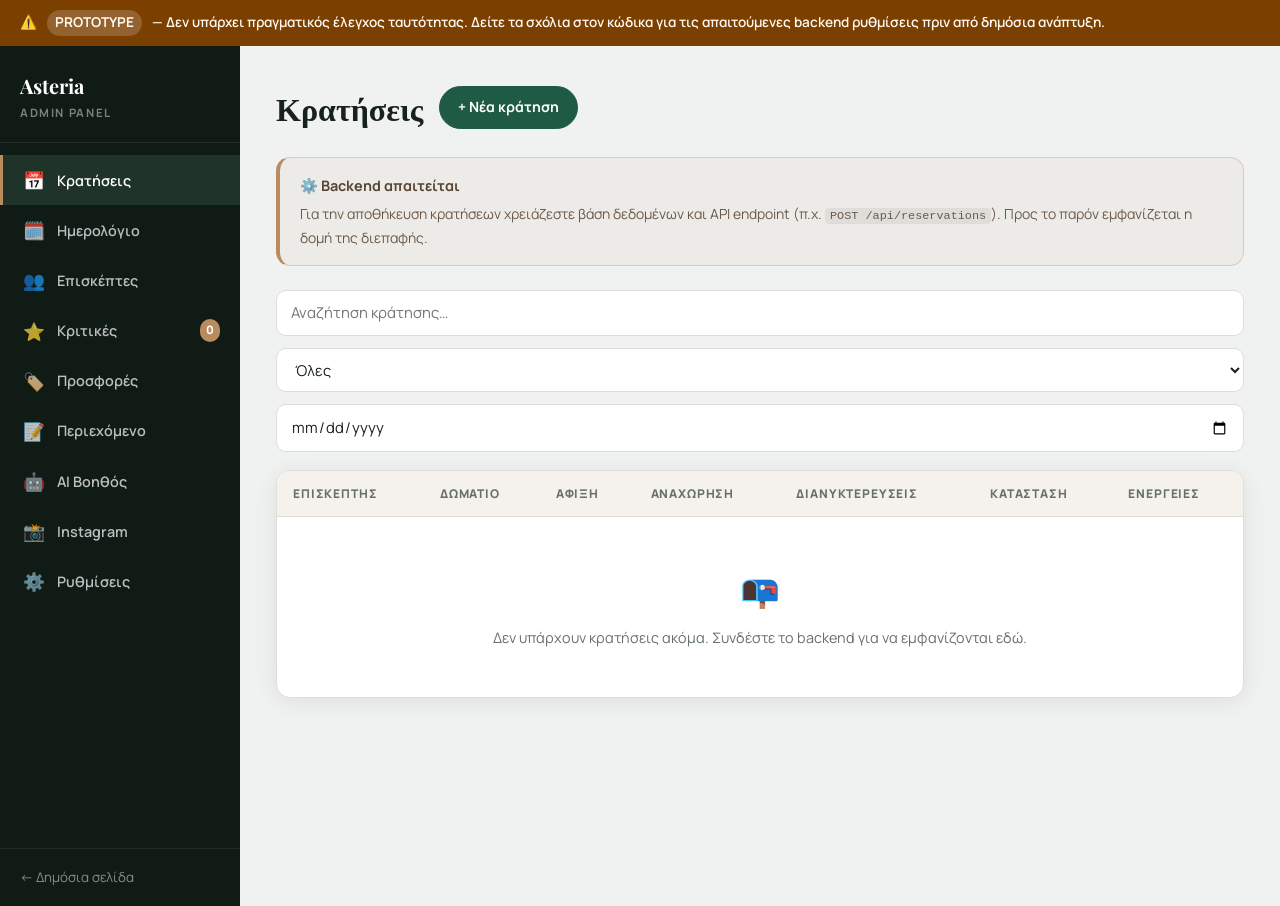
==== admin/index.html @ 16d8bed8 "feat: fix about layout, add review form, booking links, admin dashboard, AI + Instagram sections" ====
<!DOCTYPE html>
<html lang="el">
<head>
  <meta charset="UTF-8">
  <meta name="viewport" content="width=device-width, initial-scale=1.0">

  <!--
    IMPORTANT: Prevent search engines from indexing the admin dashboard.
    This page must NOT appear in public search results.
  -->
  <meta name="robots" content="noindex, nofollow, noarchive, nosnippet">

  <title>Admin Dashboard — Asteria Apartments</title>

  <link
    rel="preconnect"
    href="https://fonts.googleapis.com"
  >
  <link
    rel="preconnect"
    href="https://fonts.gstatic.com"
    crossorigin
  >
  <link
    href="https://fonts.googleapis.com/css2?family=Manrope:wght@400;500;600;700;800&family=Playfair+Display:wght@600;700&display=swap"
    rel="stylesheet"
  >

  <link rel="stylesheet" href="admin.css">
</head>
<body>

  <!--
    ╔══════════════════════════════════════════════════════════════╗
    ║  PROTOTYPE NOTICE                                           ║
    ║                                                             ║
    ║  This admin dashboard is a UI PROTOTYPE ONLY.              ║
    ║  It does NOT provide real authentication or data storage.   ║
    ║                                                             ║
    ║  REQUIRED BACKEND WORK BEFORE PRODUCTION USE:               ║
    ║  • Secure server-side authentication (e.g. JWT / OAuth)     ║
    ║  • Session management with HTTPS-only cookies               ║
    ║  • Database integration (reservations, guests, reviews)     ║
    ║  • Server-rendered or API-protected admin routes            ║
    ║  • Role-based access control                                ║
    ║                                                             ║
    ║  Do NOT deploy this page publicly without backend auth.     ║
    ╚══════════════════════════════════════════════════════════════╝
  -->

  <div class="prototype-banner" role="alert">
    <span aria-hidden="true">⚠️</span>
    <strong>PROTOTYPE</strong> — Δεν υπάρχει πραγματικός έλεγχος ταυτότητας.
    Δείτε τα σχόλια στον κώδικα για τις απαιτούμενες backend ρυθμίσεις
    πριν από δημόσια ανάπτυξη.
  </div>

  <div class="admin-layout">

    <!-- ── Sidebar ─────────────────────────────────────────────── -->
    <aside class="admin-sidebar" id="adminSidebar">

      <div class="admin-sidebar-header">
        <div class="admin-logo">
          <span class="admin-logo-main">Asteria</span>
          <span class="admin-logo-sub">Admin Panel</span>
        </div>
        <button
          class="admin-sidebar-toggle"
          id="sidebarToggle"
          type="button"
          aria-label="Εναλλαγή πλευρικής γραμμής"
        >
          ☰
        </button>
      </div>

      <nav class="admin-nav" aria-label="Admin navigation">
        <a href="#" class="admin-nav-link active" data-tab="reservations">
          <span class="nav-icon" aria-hidden="true">📅</span>
          <span class="nav-label">Κρατήσεις</span>
        </a>
        <a href="#" class="admin-nav-link" data-tab="calendar">
          <span class="nav-icon" aria-hidden="true">🗓️</span>
          <span class="nav-label">Ημερολόγιο</span>
        </a>
        <a href="#" class="admin-nav-link" data-tab="guests">
          <span class="nav-icon" aria-hidden="true">👥</span>
          <span class="nav-label">Επισκέπτες</span>
        </a>
        <a href="#" class="admin-nav-link" data-tab="reviews">
          <span class="nav-icon" aria-hidden="true">⭐</span>
          <span class="nav-label">Κριτικές</span>
          <span class="nav-badge" id="reviewsBadge" aria-label="κριτικές σε αναμονή">0</span>
        </a>
        <a href="#" class="admin-nav-link" data-tab="offers">
          <span class="nav-icon" aria-hidden="true">🏷️</span>
          <span class="nav-label">Προσφορές</span>
        </a>
        <a href="#" class="admin-nav-link" data-tab="content">
          <span class="nav-icon" aria-hidden="true">📝</span>
          <span class="nav-label">Περιεχόμενο</span>
        </a>
        <a href="#" class="admin-nav-link" data-tab="ai">
          <span class="nav-icon" aria-hidden="true">🤖</span>
          <span class="nav-label">AI Βοηθός</span>
        </a>
        <a href="#" class="admin-nav-link" data-tab="instagram">
          <span class="nav-icon" aria-hidden="true">📸</span>
          <span class="nav-label">Instagram</span>
        </a>
        <a href="#" class="admin-nav-link" data-tab="settings">
          <span class="nav-icon" aria-hidden="true">⚙️</span>
          <span class="nav-label">Ρυθμίσεις</span>
        </a>
      </nav>

      <div class="admin-sidebar-footer">
        <a href="../index.html" class="admin-back-link">
          <span aria-hidden="true">←</span> Δημόσια σελίδα
        </a>
      </div>

    </aside>

    <!-- ── Main content ───────────────────────────────────────── -->
    <main class="admin-main" id="adminMain">

      <!-- ── Reservations ──────────────────────────────────── -->
      <div class="admin-tab" id="tab-reservations">
        <div class="admin-page-header">
          <h1>Κρατήσεις</h1>
          <button class="admin-btn admin-btn-primary" type="button">
            + Νέα κράτηση
          </button>
        </div>

        <div class="admin-backend-notice">
          <strong>⚙️ Backend απαιτείται</strong>
          <p>
            Για την αποθήκευση κρατήσεων χρειάζεστε βάση δεδομένων και
            API endpoint (π.χ. <code>POST /api/reservations</code>).
            Προς το παρόν εμφανίζεται η δομή της διεπαφής.
          </p>
        </div>

        <div class="admin-filters">
          <input
            type="search"
            class="admin-input"
            placeholder="Αναζήτηση κράτησης…"
            aria-label="Αναζήτηση κράτησης"
          >
          <select class="admin-select" aria-label="Φίλτρο κατάστασης">
            <option>Όλες</option>
            <option>Επιβεβαιωμένες</option>
            <option>Σε αναμονή</option>
            <option>Ακυρωμένες</option>
          </select>
          <input type="date" class="admin-input" aria-label="Φίλτρο ημερομηνίας">
        </div>

        <div class="admin-table-wrapper">
          <table class="admin-table">
            <thead>
              <tr>
                <th>Επισκέπτης</th>
                <th>Δωμάτιο</th>
                <th>Άφιξη</th>
                <th>Αναχώρηση</th>
                <th>Διανυκτερεύσεις</th>
                <th>Κατάσταση</th>
                <th>Ενέργειες</th>
              </tr>
            </thead>
            <tbody id="reservationsBody">
              <tr class="admin-empty-row">
                <td colspan="7">
                  <span aria-hidden="true">📭</span>
                  Δεν υπάρχουν κρατήσεις ακόμα.
                  Συνδέστε το backend για να εμφανίζονται εδώ.
                </td>
              </tr>
            </tbody>
          </table>
        </div>
      </div>

      <!-- ── Calendar ──────────────────────────────────────── -->
      <div class="admin-tab hidden" id="tab-calendar">
        <div class="admin-page-header">
          <h1>Ημερολόγιο Διαθεσιμότητας</h1>
        </div>

        <div class="admin-backend-notice">
          <strong>⚙️ Backend απαιτείται</strong>
          <p>
            Το ημερολόγιο χρειάζεται API για ανάγνωση και αποθήκευση
            διαθεσιμότητας. Συνιστώμενη βιβλιοθήκη: FullCalendar.js
            συνδεδεμένο με iCalendar endpoint για συμβατότητα με
            Booking.com / Airbnb (iCal sync).
          </p>
        </div>

        <div class="calendar-placeholder" aria-hidden="true">
          <div class="calendar-grid-header">
            <span>Δευ</span><span>Τρί</span><span>Τετ</span>
            <span>Πεμ</span><span>Παρ</span><span>Σαβ</span><span>Κυρ</span>
          </div>
          <div class="calendar-grid-body">
            <!-- Visual placeholder cells -->
            <div class="cal-day cal-prev">28</div>
            <div class="cal-day cal-prev">29</div>
            <div class="cal-day cal-prev">30</div>
            <div class="cal-day">1</div>
            <div class="cal-day cal-booked">2</div>
            <div class="cal-day cal-booked">3</div>
            <div class="cal-day">4</div>
            <div class="cal-day">5</div>
            <div class="cal-day">6</div>
            <div class="cal-day">7</div>
            <div class="cal-day">8</div>
            <div class="cal-day cal-booked">9</div>
            <div class="cal-day cal-booked">10</div>
            <div class="cal-day cal-booked">11</div>
            <div class="cal-day">12</div>
            <div class="cal-day">13</div>
            <div class="cal-day">14</div>
            <div class="cal-day">15</div>
            <div class="cal-day">16</div>
            <div class="cal-day">17</div>
            <div class="cal-day">18</div>
            <div class="cal-day">19</div>
            <div class="cal-day">20</div>
            <div class="cal-day">21</div>
            <div class="cal-day today">22</div>
            <div class="cal-day">23</div>
            <div class="cal-day">24</div>
            <div class="cal-day">25</div>
            <div class="cal-day">26</div>
            <div class="cal-day">27</div>
            <div class="cal-day">28</div>
            <div class="cal-day cal-next">1</div>
            <div class="cal-day cal-next">2</div>
            <div class="cal-day cal-next">3</div>
            <div class="cal-day cal-next">4</div>
          </div>
          <div class="calendar-legend">
            <span class="legend-item"><span class="legend-dot available"></span> Διαθέσιμο</span>
            <span class="legend-item"><span class="legend-dot booked"></span> Κλεισμένο</span>
            <span class="legend-item"><span class="legend-dot today-dot"></span> Σήμερα</span>
          </div>
        </div>
      </div>

      <!-- ── Guests ─────────────────────────────────────────── -->
      <div class="admin-tab hidden" id="tab-guests">
        <div class="admin-page-header">
          <h1>Επισκέπτες</h1>
          <button class="admin-btn admin-btn-primary" type="button">+ Νέος επισκέπτης</button>
        </div>

        <div class="admin-backend-notice">
          <strong>⚙️ Backend απαιτείται</strong>
          <p>
            Τα στοιχεία επισκεπτών αποθηκεύονται σε βάση δεδομένων.
            Χρειάζεται GDPR-compliant αποθήκευση και
            πολιτική διαγραφής δεδομένων.
          </p>
        </div>

        <div class="admin-table-wrapper">
          <table class="admin-table">
            <thead>
              <tr>
                <th>Όνομα</th>
                <th>Email</th>
                <th>Τηλέφωνο</th>
                <th>Επισκέψεις</th>
                <th>Τελευταία επίσκεψη</th>
                <th>Ενέργειες</th>
              </tr>
            </thead>
            <tbody>
              <tr class="admin-empty-row">
                <td colspan="6">
                  <span aria-hidden="true">👤</span>
                  Δεν υπάρχουν στοιχεία επισκεπτών ακόμα.
                </td>
              </tr>
            </tbody>
          </table>
        </div>
      </div>

      <!-- ── Reviews (moderation) ───────────────────────────── -->
      <div class="admin-tab hidden" id="tab-reviews">
        <div class="admin-page-header">
          <h1>Κριτικές — Έλεγχος</h1>
        </div>

        <div class="admin-backend-notice">
          <strong>⚙️ Backend απαιτείται</strong>
          <p>
            Οι κριτικές αποθηκεύονται σε βάση με status = "pending".
            Εδώ εμφανίζεται μια λίστα αναμενόμενων κριτικών από την
            API endpoint <code>GET /api/reviews?status=pending</code>.
            Απαιτείται διαχειριστικό token για έγκριση ή απόρριψη.
          </p>
        </div>

        <div class="review-moderation-grid" id="pendingReviews">
          <div class="admin-empty-state">
            <span aria-hidden="true">⭐</span>
            <p>Δεν υπάρχουν κριτικές προς έλεγχο.</p>
            <p class="admin-muted">Οι νέες υποβολές θα εμφανίζονται εδώ.</p>
          </div>
        </div>
      </div>

      <!-- ── Offers ─────────────────────────────────────────── -->
      <div class="admin-tab hidden" id="tab-offers">
        <div class="admin-page-header">
          <h1>Προσφορές</h1>
          <button class="admin-btn admin-btn-primary" type="button">+ Νέα προσφορά</button>
        </div>

        <div class="admin-backend-notice">
          <strong>⚙️ Backend απαιτείται</strong>
          <p>
            Οι προσφορές αποθηκεύονται σε βάση και εμφανίζονται δυναμικά
            στη δημόσια σελίδα. Χρειάζεται
            <code>POST /api/offers</code> endpoint και ενσωμάτωση στο frontend.
          </p>
        </div>

        <div class="admin-grid-cards" id="offersGrid">
          <div class="admin-empty-state">
            <span aria-hidden="true">🏷️</span>
            <p>Δεν υπάρχουν ενεργές προσφορές.</p>
          </div>
        </div>
      </div>

      <!-- ── Content ───────────────────────────────────────── -->
      <div class="admin-tab hidden" id="tab-content">
        <div class="admin-page-header">
          <h1>Διαχείριση Περιεχομένου</h1>
        </div>

        <div class="admin-backend-notice">
          <strong>⚙️ Backend απαιτείται</strong>
          <p>
            Για δυναμικό περιεχόμενο χρειάζεστε CMS ή API.
            Προς το παρόν, επεξεργαστείτε απευθείας τα αρχεία
            <code>index.html</code>, <code>style.css</code> κ.λπ.
          </p>
        </div>

        <div class="admin-content-sections">
          <div class="admin-card">
            <h3>Κείμενα αρχικής σελίδας</h3>
            <p class="admin-muted">Επεξεργαστείτε το <code>index.html</code> απευθείας.</p>
            <button class="admin-btn" type="button" disabled title="Απαιτείται CMS backend">
              Επεξεργασία (Backend)
            </button>
          </div>
          <div class="admin-card">
            <h3>Φωτογραφίες δωματίων</h3>
            <p class="admin-muted">Ανεβάστε εικόνες στον φάκελο <code>images/</code> χρησιμοποιώντας FTP ή git.</p>
            <button class="admin-btn" type="button" disabled title="Απαιτείται file upload API">
              Ανέβασμα (Backend)
            </button>
          </div>
          <div class="admin-card">
            <h3>Τιμοκατάλογος</h3>
            <p class="admin-muted">Ενημερώστε τις τιμές στο <code>booking-config.js</code> ή μέσω CMS.</p>
            <button class="admin-btn" type="button" disabled title="Απαιτείται pricing API">
              Επεξεργασία (Backend)
            </button>
          </div>
        </div>
      </div>

      <!-- ── AI Assistant ───────────────────────────────────── -->
      <div class="admin-tab hidden" id="tab-ai">
        <div class="admin-page-header">
          <h1>AI Βοηθός</h1>
          <span class="admin-badge-prototype">PROTOTYPE</span>
        </div>

        <!--
          AI INTEGRATION NOTES
          =====================
          This interface is a prototype for an AI content generation tool.

          REQUIRED SETUP (backend):
          1. Create a server-side API endpoint, e.g.:
               POST /api/ai/generate
               Authorization: ******
               Body: { type: "instagram_caption", context: "..." }

          2. Your backend calls the AI provider (OpenAI, Anthropic, etc.)
             using environment variables:
               OPENAI_API_KEY=sk-...       (never put this in frontend code)
               AI_MODEL=gpt-4o             (configurable model)

          3. The frontend sends requests to /api/ai/generate (your own backend),
             NOT directly to OpenAI. This keeps the API key secure.

          4. Implement rate limiting and admin authentication on the endpoint.

          SUPPORTED CONTENT TYPES:
          • Offers / promotions
          • Instagram captions (GR + EN)
          • Website posts / announcements
          • Room descriptions
          • Replies to guest reviews
          • Greek ↔ English translations
        -->

        <div class="admin-backend-notice">
          <strong>🔑 API Key απαιτείται (backend)</strong>
          <p>
            Ο AI Βοηθός απαιτεί σύνδεση με AI provider μέσω backend.
            Προσθέστε <code>OPENAI_API_KEY</code> ως environment variable
            στον server σας. <strong>Μην τοποθετείτε ποτέ API keys
            σε frontend αρχεία.</strong>
          </p>
          <p style="margin-top: 8px;">
            Δείτε τα σχόλια στον κώδικα (<code>admin/admin.js</code>)
            για οδηγίες ρύθμισης.
          </p>
        </div>

        <div class="ai-layout">
          <div class="ai-sidebar">
            <h3>Τύπος περιεχομένου</h3>
            <div class="ai-type-list">
              <button class="ai-type-btn active" data-type="offer" type="button">
                🏷️ Προσφορά
              </button>
              <button class="ai-type-btn" data-type="instagram" type="button">
                📸 Instagram caption
              </button>
              <button class="ai-type-btn" data-type="post" type="button">
                📝 Ανακοίνωση / Post
              </button>
              <button class="ai-type-btn" data-type="room" type="button">
                🛏️ Περιγραφή δωματίου
              </button>
              <button class="ai-type-btn" data-type="reply" type="button">
                💬 Απάντηση σε κριτική
              </button>
              <button class="ai-type-btn" data-type="translate" type="button">
                🌐 Μετάφραση (EL ↔ EN)
              </button>
            </div>
          </div>

          <div class="ai-main">
            <div class="ai-form">
              <div class="admin-form-group">
                <label class="admin-label" for="aiContext">
                  Περιγραφή / Οδηγίες
                </label>
                <textarea
                  class="admin-textarea"
                  id="aiContext"
                  rows="5"
                  placeholder="π.χ. Προσφορά για early booking Αυγούστου, -20%, ισχύει για ζευγάρια…"
                ></textarea>
              </div>

              <div class="admin-form-row">
                <div class="admin-form-group">
                  <label class="admin-label" for="aiLanguage">Γλώσσα εξόδου</label>
                  <select class="admin-select" id="aiLanguage">
                    <option value="el">Ελληνικά</option>
                    <option value="en">English</option>
                    <option value="both">Και τα δύο</option>
                  </select>
                </div>
                <div class="admin-form-group">
                  <label class="admin-label" for="aiTone">Ύφος</label>
                  <select class="admin-select" id="aiTone">
                    <option>Φιλικό</option>
                    <option>Επαγγελματικό</option>
                    <option>Ενθουσιώδες</option>
                  </select>
                </div>
              </div>

              <button
                class="admin-btn admin-btn-primary admin-btn-ai"
                type="button"
                id="aiGenerateBtn"
                disabled
                title="Απαιτείται backend σύνδεση με AI API"
              >
                🤖 Δημιουργία περιεχομένου
                <span class="ai-btn-note">(Χρειάζεται backend)</span>
              </button>
            </div>

            <div class="admin-form-group">
              <label class="admin-label" for="aiOutput">Αποτέλεσμα</label>
              <textarea
                class="admin-textarea admin-textarea-output"
                id="aiOutput"
                rows="8"
                readonly
                placeholder="Το παραγόμενο κείμενο θα εμφανιστεί εδώ μετά τη σύνδεση με AI API…"
              ></textarea>
              <div class="ai-output-actions">
                <button class="admin-btn" type="button" id="aiCopyBtn" disabled>
                  📋 Αντιγραφή
                </button>
                <button class="admin-btn" type="button" id="aiClearBtn">
                  🗑️ Καθαρισμός
                </button>
              </div>
            </div>
          </div>
        </div>
      </div>

      <!-- ── Instagram ─────────────────────────────────────── -->
      <div class="admin-tab hidden" id="tab-instagram">
        <div class="admin-page-header">
          <h1>Instagram</h1>
          <span class="admin-badge-prototype">PROTOTYPE</span>
        </div>

        <!--
          INSTAGRAM INTEGRATION NOTES
          ============================
          This is a UI prototype for Instagram integration via the Meta Graph API.

          REQUIRED SETUP:
          1. Create a Meta Business App at developers.facebook.com
          2. Connect your Instagram Business Account to a Facebook Page
          3. Request permissions: instagram_basic, instagram_content_publish,
             instagram_manage_insights, pages_read_engagement

          ENVIRONMENT VARIABLES (backend only — never in frontend):
            META_APP_ID=...
            META_APP_SECRET=...
            META_INSTAGRAM_ACCOUNT_ID=...
            META_ACCESS_TOKEN=...    (long-lived page token)

          API ENDPOINTS needed on your backend:
            GET  /api/instagram/posts     → fetch recent posts via Graph API
            POST /api/instagram/caption   → generate caption via AI
            POST /api/instagram/publish   → publish to Instagram (requires approval)

          IMPORTANT:
          • Access tokens expire — implement token refresh logic.
          • Instagram publishing requires the instagram_content_publish permission
            which needs Meta App Review.
          • Never store tokens in frontend JavaScript or HTML files.
        -->

        <div class="admin-backend-notice">
          <strong>📱 Meta Graph API απαιτείται</strong>
          <p>
            Η σύνδεση Instagram χρειάζεται Meta Business App,
            Instagram Business Account και environment variables στον server.
            Δείτε τα σχόλια στον κώδικα για λεπτομέρειες.
          </p>
        </div>

        <div class="instagram-layout">

          <div class="instagram-connect-card">
            <div class="instagram-connect-icon" aria-hidden="true">📸</div>
            <h3>Σύνδεση Instagram</h3>
            <p>
              Συνδέστε τον επαγγελματικό λογαριασμό Instagram
              για να βλέπετε posts και να δημιουργείτε περιεχόμενο.
            </p>
            <button
              class="admin-btn admin-btn-instagram"
              type="button"
              disabled
              title="Απαιτείται Meta API ρύθμιση"
            >
              Σύνδεση μέσω Meta
              <span class="ai-btn-note">(Χρειάζεται Meta App)</span>
            </button>

            <div class="instagram-requirements">
              <h4>Απαιτήσεις</h4>
              <ul>
                <li>✓ Instagram Business ή Creator Account</li>
                <li>✓ Σύνδεση με Facebook Page</li>
                <li>✓ Meta Business App (developers.facebook.com)</li>
                <li>✓ Έγκριση για <code>instagram_content_publish</code></li>
                <li>✓ Environment variables στον server</li>
              </ul>
            </div>
          </div>

          <div class="instagram-content">
            <div class="instagram-section">
              <h3>Πρόσφατα Posts</h3>
              <div class="instagram-posts-grid" id="instagramPosts">
                <div class="admin-empty-state">
                  <span aria-hidden="true">🖼️</span>
                  <p>Δεν υπάρχουν posts.</p>
                  <p class="admin-muted">Συνδέστε τον λογαριασμό για να δείτε τα πρόσφατα posts.</p>
                </div>
              </div>
            </div>

            <div class="instagram-section">
              <h3>Δημιουργία Caption</h3>
              <div class="admin-form-group">
                <label class="admin-label" for="instagramContext">
                  Περιγράψτε τη φωτογραφία / περιστατικό
                </label>
                <textarea
                  class="admin-textarea"
                  id="instagramContext"
                  rows="3"
                  placeholder="π.χ. Ηλιοβασίλεμα από τον εξώστη του δωματίου 2, ήσυχο απόγευμα…"
                ></textarea>
              </div>
              <div class="admin-form-row">
                <div class="admin-form-group">
                  <label class="admin-label" for="igHashtags">Hashtags</label>
                  <input
                    type="text"
                    class="admin-input"
                    id="igHashtags"
                    placeholder="#asteriaapartments #νοτιαευβοια…"
                  >
                </div>
                <div class="admin-form-group">
                  <label class="admin-label" for="igLanguage">Γλώσσα</label>
                  <select class="admin-select" id="igLanguage">
                    <option>Ελληνικά</option>
                    <option>English</option>
                    <option>Και τα δύο</option>
                  </select>
                </div>
              </div>
              <button
                class="admin-btn admin-btn-primary"
                type="button"
                disabled
                title="Απαιτείται AI backend"
              >
                🤖 Δημιουργία caption
                <span class="ai-btn-note">(Χρειάζεται AI backend)</span>
              </button>
            </div>

            <div class="instagram-section">
              <h3>Προετοιμασία Post</h3>
              <p class="admin-muted">
                Ανεβάστε εικόνα, επεξεργαστείτε το caption και
                προγραμματίστε δημοσίευση.
                <br>
                <strong>Σημείωση:</strong> Η αυτόματη δημοσίευση στο Instagram
                λειτουργεί μόνο αφού ρυθμιστεί το Meta API και εγκριθεί η
                εφαρμογή για <code>instagram_content_publish</code>.
              </p>
              <button
                class="admin-btn"
                type="button"
                disabled
                title="Απαιτείται Meta API έγκριση"
              >
                📤 Δημοσίευση στο Instagram
                <span class="ai-btn-note">(Χρειάζεται Meta App Review)</span>
              </button>
            </div>
          </div>

        </div>
      </div>

      <!-- ── Settings ──────────────────────────────────────── -->
      <div class="admin-tab hidden" id="tab-settings">
        <div class="admin-page-header">
          <h1>Ρυθμίσεις</h1>
        </div>

        <div class="admin-settings-grid">

          <div class="admin-card">
            <h3>Στοιχεία καταλύματος</h3>
            <div class="admin-form-group">
              <label class="admin-label" for="settingName">Όνομα καταλύματος</label>
              <input type="text" class="admin-input" id="settingName" value="Asteria Apartments">
            </div>
            <div class="admin-form-group">
              <label class="admin-label" for="settingPhone">Τηλέφωνο</label>
              <input type="tel" class="admin-input" id="settingPhone" value="+30 694 788 3098">
            </div>
            <div class="admin-form-group">
              <label class="admin-label" for="settingEmail">Email</label>
              <input type="email" class="admin-input" id="settingEmail" value="info@example.gr">
            </div>
            <div class="admin-form-group">
              <label class="admin-label" for="settingAddress">Διεύθυνση</label>
              <input type="text" class="admin-input" id="settingAddress" value="Νιμπορειό Ευβοίας, Νότια Εύβοια">
            </div>
            <button class="admin-btn admin-btn-primary" type="button" disabled title="Απαιτείται backend">
              Αποθήκευση (Backend)
            </button>
          </div>

          <div class="admin-card">
            <h3>Booking URLs</h3>
            <p class="admin-muted">
              Επεξεργαστείτε το αρχείο
              <code>booking-config.js</code> για να ορίσετε
              τα links Booking.com και Airbnb.
            </p>
            <div class="admin-form-group">
              <label class="admin-label" for="settingBookingCom">Booking.com URL</label>
              <input type="url" class="admin-input" id="settingBookingCom" placeholder="https://www.booking.com/…">
            </div>
            <div class="admin-form-group">
              <label class="admin-label" for="settingAirbnb">Airbnb URL</label>
              <input type="url" class="admin-input" id="settingAirbnb" placeholder="https://www.airbnb.com/rooms/…">
            </div>
            <p class="admin-muted" style="font-size: 0.8rem;">
              Αντιγράψτε τις τιμές παραπάνω στο
              <code>booking-config.js</code> ή ρυθμίστε backend για δυναμική αλλαγή.
            </p>
          </div>

          <div class="admin-card">
            <h3>Μηνύματα ειδοποίησης</h3>
            <p class="admin-muted">
              Ορίστε email για ειδοποιήσεις νέων κρατήσεων και κριτικών.
            </p>
            <div class="admin-form-group">
              <label class="admin-label" for="settingNotifEmail">Email ειδοποιήσεων</label>
              <input type="email" class="admin-input" id="settingNotifEmail" placeholder="admin@example.gr">
            </div>
            <div class="admin-form-group">
              <label class="admin-label">
                <input type="checkbox" checked> Ειδοποίηση για νέα κράτηση
              </label>
            </div>
            <div class="admin-form-group">
              <label class="admin-label">
                <input type="checkbox" checked> Ειδοποίηση για νέα κριτική
              </label>
            </div>
            <button class="admin-btn admin-btn-primary" type="button" disabled title="Απαιτείται backend">
              Αποθήκευση (Backend)
            </button>
          </div>

          <div class="admin-card">
            <h3>Τεκμηρίωση Backend</h3>
            <p class="admin-muted">
              Αυτό το dashboard είναι UI prototype. Ακολουθεί η λίστα
              backend tasks που απαιτούνται για πλήρη λειτουργία:
            </p>
            <ul class="backend-todo-list">
              <li>Secure authentication (JWT / session)</li>
              <li>PostgreSQL ή MongoDB database</li>
              <li>REST API: reservations, guests, reviews, offers</li>
              <li>File upload service (room photos)</li>
              <li>Email notification service (SendGrid / SMTP)</li>
              <li>AI API integration (<code>OPENAI_API_KEY</code>)</li>
              <li>Meta Graph API (<code>META_ACCESS_TOKEN</code>)</li>
              <li>iCal feed για Booking.com / Airbnb sync</li>
              <li>GDPR-compliant data handling</li>
            </ul>
          </div>

        </div>
      </div>

    </main>
  </div>

  <script src="admin.js"></script>

</body>
</html>
---- admin/admin.css ----
/* ── Admin Dashboard Styles ────────────────────────────────── */

:root {
  --admin-bg: #f0f2f1;
  --admin-surface: #ffffff;
  --admin-sidebar: #111b16;
  --admin-sidebar-active: #1f3328;
  --admin-sidebar-hover: rgba(255, 255, 255, 0.06);
  --admin-primary: #1f5b44;
  --admin-primary-hover: #2a7a5c;
  --admin-accent: #b98b5f;
  --admin-text: #17211d;
  --admin-muted: #66716c;
  --admin-border: #e1ddd7;
  --admin-danger: #c0392b;
  --admin-warning: #e67e22;
  --admin-success: #27ae60;
  --admin-radius: 14px;
  --admin-shadow: 0 4px 24px rgba(10, 30, 22, 0.08);
  --sidebar-width: 240px;
}

*, *::before, *::after {
  box-sizing: border-box;
  margin: 0;
  padding: 0;
}

html, body {
  height: 100%;
}

body {
  font-family: "Manrope", Arial, Helvetica, sans-serif;
  font-size: 0.95rem;
  line-height: 1.6;
  color: var(--admin-text);
  background: var(--admin-bg);
}

a {
  color: inherit;
  text-decoration: none;
}

ul {
  list-style: none;
}

/* ── Prototype banner ─────────────────────────────────────── */

.prototype-banner {
  position: sticky;
  top: 0;
  z-index: 9999;
  display: flex;
  align-items: center;
  gap: 10px;
  padding: 10px 20px;
  background: #7b3f00;
  color: #fff8f0;
  font-size: 0.85rem;
  font-weight: 600;
}

.prototype-banner strong {
  background: rgba(255, 255, 255, 0.18);
  padding: 2px 8px;
  border-radius: 999px;
}

/* ── Layout ───────────────────────────────────────────────── */

.admin-layout {
  display: flex;
  min-height: calc(100vh - 40px); /* minus prototype banner */
}

/* ── Sidebar ──────────────────────────────────────────────── */

.admin-sidebar {
  width: var(--sidebar-width);
  flex-shrink: 0;
  display: flex;
  flex-direction: column;
  background: var(--admin-sidebar);
  color: rgba(255, 255, 255, 0.85);
  position: sticky;
  top: 40px; /* below prototype banner */
  height: calc(100vh - 40px);
  overflow-y: auto;
}

.admin-sidebar-header {
  display: flex;
  align-items: center;
  justify-content: space-between;
  padding: 24px 20px 20px;
  border-bottom: 1px solid rgba(255, 255, 255, 0.08);
}

.admin-logo {
  display: flex;
  flex-direction: column;
  gap: 2px;
}

.admin-logo-main {
  font-family: "Playfair Display", Georgia, serif;
  font-size: 1.25rem;
  font-weight: 700;
  color: #ffffff;
}

.admin-logo-sub {
  font-size: 0.72rem;
  font-weight: 700;
  letter-spacing: 0.14em;
  text-transform: uppercase;
  color: rgba(255, 255, 255, 0.45);
}

.admin-sidebar-toggle {
  display: none;
  background: transparent;
  border: 0;
  color: rgba(255, 255, 255, 0.7);
  font-size: 1.2rem;
  cursor: pointer;
  padding: 4px;
}

.admin-nav {
  display: flex;
  flex-direction: column;
  padding: 12px 0;
  flex: 1;
}

.admin-nav-link {
  display: flex;
  align-items: center;
  gap: 12px;
  padding: 11px 20px;
  color: rgba(255, 255, 255, 0.72);
  font-size: 0.9rem;
  font-weight: 600;
  border-left: 3px solid transparent;
  transition: background 0.18s ease, color 0.18s ease, border-color 0.18s ease;
  cursor: pointer;
}

.admin-nav-link:hover {
  background: var(--admin-sidebar-hover);
  color: #ffffff;
}

.admin-nav-link.active {
  background: var(--admin-sidebar-active);
  color: #ffffff;
  border-left-color: var(--admin-accent);
}

.nav-icon {
  font-size: 1.1rem;
  flex-shrink: 0;
}

.nav-label {
  flex: 1;
}

.nav-badge {
  min-width: 20px;
  padding: 2px 6px;
  border-radius: 999px;
  background: var(--admin-accent);
  color: #ffffff;
  font-size: 0.72rem;
  font-weight: 800;
  text-align: center;
}

.admin-sidebar-footer {
  padding: 16px 20px;
  border-top: 1px solid rgba(255, 255, 255, 0.08);
}

.admin-back-link {
  color: rgba(255, 255, 255, 0.5);
  font-size: 0.83rem;
  transition: color 0.2s ease;
}

.admin-back-link:hover {
  color: rgba(255, 255, 255, 0.85);
}

/* ── Main content ─────────────────────────────────────────── */

.admin-main {
  flex: 1;
  min-width: 0;
  padding: clamp(20px, 3vw, 36px);
  overflow-x: hidden;
}

.admin-tab {
  animation: fadeIn 0.2s ease;
}

.admin-tab.hidden {
  display: none;
}

@keyframes fadeIn {
  from { opacity: 0; transform: translateY(8px); }
  to   { opacity: 1; transform: translateY(0); }
}

/* ── Page header ──────────────────────────────────────────── */

.admin-page-header {
  display: flex;
  align-items: center;
  gap: 16px;
  margin-bottom: 24px;
  flex-wrap: wrap;
}

.admin-page-header h1 {
  font-family: "Playfair Display", Georgia, serif;
  font-size: clamp(1.5rem, 3vw, 2rem);
  font-weight: 700;
  color: var(--admin-text);
}

/* ── Backend notice ───────────────────────────────────────── */

.admin-backend-notice {
  margin-bottom: 24px;
  padding: 16px 20px;
  border: 1px solid rgba(185, 139, 95, 0.35);
  border-left: 4px solid var(--admin-accent);
  border-radius: var(--admin-radius);
  background: rgba(185, 139, 95, 0.06);
}

.admin-backend-notice strong {
  display: block;
  margin-bottom: 6px;
  color: #5a4535;
  font-size: 0.9rem;
}

.admin-backend-notice p {
  color: #6b5a4a;
  font-size: 0.87rem;
  line-height: 1.65;
}

.admin-backend-notice code {
  background: rgba(0, 0, 0, 0.06);
  padding: 1px 5px;
  border-radius: 4px;
  font-family: monospace;
  font-size: 0.85em;
}

/* ── Filters row ──────────────────────────────────────────── */

.admin-filters {
  display: flex;
  gap: 12px;
  margin-bottom: 18px;
  flex-wrap: wrap;
}

/* ── Table ────────────────────────────────────────────────── */

.admin-table-wrapper {
  overflow-x: auto;
  border-radius: var(--admin-radius);
  border: 1px solid var(--admin-border);
  background: var(--admin-surface);
  box-shadow: var(--admin-shadow);
}

.admin-table {
  width: 100%;
  border-collapse: collapse;
  font-size: 0.9rem;
}

.admin-table th {
  padding: 13px 16px;
  background: #f5f2ed;
  text-align: left;
  font-size: 0.75rem;
  font-weight: 800;
  letter-spacing: 0.07em;
  text-transform: uppercase;
  color: var(--admin-muted);
  border-bottom: 1px solid var(--admin-border);
}

.admin-table td {
  padding: 13px 16px;
  border-bottom: 1px solid var(--admin-border);
  color: var(--admin-text);
}

.admin-table tr:last-child td {
  border-bottom: 0;
}

.admin-table tr:hover td {
  background: #faf8f5;
}

.admin-empty-row td {
  text-align: center;
  padding: 48px;
  color: var(--admin-muted);
  font-size: 0.9rem;
}

.admin-empty-row td span {
  display: block;
  font-size: 2rem;
  margin-bottom: 10px;
}

/* ── Form elements ────────────────────────────────────────── */

.admin-input,
.admin-select,
.admin-textarea {
  width: 100%;
  padding: 10px 14px;
  border: 1px solid var(--admin-border);
  border-radius: 10px;
  background: var(--admin-surface);
  color: var(--admin-text);
  font: inherit;
  font-size: 0.93rem;
  transition: border-color 0.2s ease, box-shadow 0.2s ease;
}

.admin-input:focus,
.admin-select:focus,
.admin-textarea:focus {
  outline: none;
  border-color: var(--admin-primary);
  box-shadow: 0 0 0 3px rgba(31, 91, 68, 0.1);
}

.admin-textarea {
  resize: vertical;
  min-height: 100px;
}

.admin-textarea-output {
  background: #f9faf9;
  font-family: inherit;
}

.admin-label {
  display: block;
  margin-bottom: 6px;
  font-size: 0.78rem;
  font-weight: 800;
  letter-spacing: 0.07em;
  text-transform: uppercase;
  color: #264138;
}

.admin-form-group {
  display: flex;
  flex-direction: column;
  gap: 6px;
  margin-bottom: 16px;
}

.admin-form-group:last-child {
  margin-bottom: 0;
}

.admin-form-row {
  display: grid;
  grid-template-columns: 1fr 1fr;
  gap: 14px;
}

/* ── Buttons ──────────────────────────────────────────────── */

.admin-btn {
  display: inline-flex;
  align-items: center;
  gap: 8px;
  padding: 9px 18px;
  border: 1px solid var(--admin-border);
  border-radius: 999px;
  background: var(--admin-surface);
  color: var(--admin-text);
  font: inherit;
  font-size: 0.88rem;
  font-weight: 700;
  cursor: pointer;
  transition: background 0.2s ease, border-color 0.2s ease, transform 0.2s ease;
}

.admin-btn:hover:not(:disabled) {
  background: #f0ece6;
  transform: translateY(-1px);
}

.admin-btn:disabled {
  opacity: 0.55;
  cursor: not-allowed;
}

.admin-btn-primary {
  background: var(--admin-primary);
  border-color: var(--admin-primary);
  color: #ffffff;
}

.admin-btn-primary:hover:not(:disabled) {
  background: var(--admin-primary-hover);
  border-color: var(--admin-primary-hover);
}

.admin-btn-ai {
  width: 100%;
  justify-content: center;
  padding: 12px 24px;
}

.admin-btn-instagram {
  background: linear-gradient(135deg, #833ab4, #fd1d1d, #fcb045);
  border-color: transparent;
  color: #ffffff;
  padding: 12px 24px;
}

.admin-btn-instagram:hover:not(:disabled) {
  filter: brightness(1.1);
  background: linear-gradient(135deg, #833ab4, #fd1d1d, #fcb045);
}

.ai-btn-note {
  font-size: 0.75rem;
  font-weight: 400;
  opacity: 0.72;
}

/* ── Badge labels ─────────────────────────────────────────── */

.admin-badge-prototype {
  padding: 4px 10px;
  border-radius: 999px;
  background: #7b3f00;
  color: #fff8f0;
  font-size: 0.72rem;
  font-weight: 800;
  letter-spacing: 0.08em;
}

/* ── Cards ────────────────────────────────────────────────── */

.admin-card {
  padding: clamp(20px, 2.5vw, 28px);
  border: 1px solid var(--admin-border);
  border-radius: var(--admin-radius);
  background: var(--admin-surface);
  box-shadow: var(--admin-shadow);
}

.admin-card h3 {
  font-family: "Playfair Display", Georgia, serif;
  font-size: 1.15rem;
  margin-bottom: 16px;
  color: var(--admin-text);
}

.admin-muted {
  color: var(--admin-muted);
  font-size: 0.88rem;
  line-height: 1.65;
}

/* ── Empty states ─────────────────────────────────────────── */

.admin-empty-state {
  display: flex;
  flex-direction: column;
  align-items: center;
  justify-content: center;
  gap: 8px;
  padding: 48px;
  text-align: center;
  color: var(--admin-muted);
  font-size: 0.9rem;
}

.admin-empty-state span {
  font-size: 2.2rem;
}

/* ── Calendar placeholder ─────────────────────────────────── */

.calendar-placeholder {
  background: var(--admin-surface);
  border: 1px solid var(--admin-border);
  border-radius: var(--admin-radius);
  box-shadow: var(--admin-shadow);
  overflow: hidden;
}

.calendar-grid-header {
  display: grid;
  grid-template-columns: repeat(7, 1fr);
  padding: 14px 0;
  background: #f5f2ed;
  border-bottom: 1px solid var(--admin-border);
}

.calendar-grid-header span {
  text-align: center;
  font-size: 0.75rem;
  font-weight: 800;
  letter-spacing: 0.06em;
  text-transform: uppercase;
  color: var(--admin-muted);
}

.calendar-grid-body {
  display: grid;
  grid-template-columns: repeat(7, 1fr);
  gap: 1px;
  background: var(--admin-border);
  padding: 1px;
}

.cal-day {
  background: var(--admin-surface);
  padding: 12px 8px;
  text-align: center;
  font-size: 0.9rem;
  cursor: pointer;
  transition: background 0.15s ease;
}

.cal-day:hover {
  background: #eef5f1;
}

.cal-day.cal-prev,
.cal-day.cal-next {
  color: #c4c0ba;
}

.cal-day.cal-booked {
  background: rgba(185, 139, 95, 0.12);
  color: #7a5230;
  font-weight: 700;
}

.cal-day.today {
  background: var(--admin-primary);
  color: #ffffff;
  font-weight: 800;
  border-radius: 50%;
}

.calendar-legend {
  display: flex;
  gap: 20px;
  padding: 16px 20px;
  border-top: 1px solid var(--admin-border);
  background: #faf8f5;
  font-size: 0.83rem;
}

.legend-item {
  display: flex;
  align-items: center;
  gap: 8px;
  color: var(--admin-muted);
}

.legend-dot {
  width: 12px;
  height: 12px;
  border-radius: 50%;
  border: 1px solid var(--admin-border);
}

.legend-dot.available { background: var(--admin-surface); }
.legend-dot.booked    { background: rgba(185, 139, 95, 0.5); border-color: #b98b5f; }
.legend-dot.today-dot { background: var(--admin-primary); }

/* ── Review moderation ────────────────────────────────────── */

.review-moderation-grid {
  display: grid;
  gap: 16px;
}

/* ── Content management ───────────────────────────────────── */

.admin-content-sections {
  display: grid;
  grid-template-columns: repeat(auto-fill, minmax(280px, 1fr));
  gap: 18px;
}

/* ── Settings grid ────────────────────────────────────────── */

.admin-settings-grid {
  display: grid;
  grid-template-columns: repeat(auto-fill, minmax(340px, 1fr));
  gap: 20px;
}

.backend-todo-list {
  list-style: none;
  margin-top: 10px;
  display: flex;
  flex-direction: column;
  gap: 6px;
}

.backend-todo-list li {
  display: flex;
  align-items: center;
  gap: 8px;
  padding: 7px 12px;
  border-radius: 8px;
  background: #f0f2f1;
  font-size: 0.85rem;
  color: var(--admin-text);
}

.backend-todo-list li::before {
  content: "☐";
  color: var(--admin-accent);
  font-size: 1rem;
}

/* ── Offers grid ──────────────────────────────────────────── */

.admin-grid-cards {
  display: grid;
  grid-template-columns: repeat(auto-fill, minmax(280px, 1fr));
  gap: 18px;
}

/* ── AI layout ────────────────────────────────────────────── */

.ai-layout {
  display: grid;
  grid-template-columns: 220px 1fr;
  gap: 24px;
  align-items: start;
}

.ai-sidebar {
  background: var(--admin-surface);
  border: 1px solid var(--admin-border);
  border-radius: var(--admin-radius);
  padding: 20px;
  box-shadow: var(--admin-shadow);
}

.ai-sidebar h3 {
  font-size: 0.75rem;
  font-weight: 800;
  letter-spacing: 0.08em;
  text-transform: uppercase;
  color: var(--admin-muted);
  margin-bottom: 12px;
}

.ai-type-list {
  display: flex;
  flex-direction: column;
  gap: 6px;
}

.ai-type-btn {
  display: flex;
  align-items: center;
  gap: 10px;
  width: 100%;
  padding: 10px 14px;
  border: 1px solid transparent;
  border-radius: 10px;
  background: transparent;
  color: var(--admin-text);
  font: inherit;
  font-size: 0.88rem;
  font-weight: 600;
  cursor: pointer;
  text-align: left;
  transition: background 0.15s ease, border-color 0.15s ease;
}

.ai-type-btn:hover {
  background: #f0ece6;
}

.ai-type-btn.active {
  background: rgba(31, 91, 68, 0.08);
  border-color: rgba(31, 91, 68, 0.2);
  color: var(--admin-primary);
}

.ai-main {
  display: flex;
  flex-direction: column;
  gap: 20px;
}

.ai-form {
  background: var(--admin-surface);
  border: 1px solid var(--admin-border);
  border-radius: var(--admin-radius);
  padding: 24px;
  box-shadow: var(--admin-shadow);
}

.ai-output-actions {
  display: flex;
  gap: 10px;
  margin-top: 10px;
}

/* ── Instagram layout ─────────────────────────────────────── */

.instagram-layout {
  display: grid;
  grid-template-columns: 320px 1fr;
  gap: 24px;
  align-items: start;
}

.instagram-connect-card {
  background: var(--admin-surface);
  border: 1px solid var(--admin-border);
  border-radius: var(--admin-radius);
  padding: 28px 24px;
  box-shadow: var(--admin-shadow);
  display: flex;
  flex-direction: column;
  gap: 14px;
  text-align: center;
}

.instagram-connect-icon {
  font-size: 3rem;
  line-height: 1;
}

.instagram-connect-card h3 {
  font-family: "Playfair Display", Georgia, serif;
  font-size: 1.25rem;
}

.instagram-connect-card p {
  font-size: 0.88rem;
  color: var(--admin-muted);
  line-height: 1.65;
}

.instagram-requirements {
  margin-top: 8px;
  padding: 16px;
  border-radius: 10px;
  background: #f5f2ed;
  text-align: left;
}

.instagram-requirements h4 {
  font-size: 0.78rem;
  font-weight: 800;
  letter-spacing: 0.06em;
  text-transform: uppercase;
  color: var(--admin-muted);
  margin-bottom: 8px;
}

.instagram-requirements ul {
  display: flex;
  flex-direction: column;
  gap: 5px;
  list-style: none;
}

.instagram-requirements li {
  font-size: 0.83rem;
  color: var(--admin-text);
}

.instagram-requirements code {
  background: rgba(0, 0, 0, 0.07);
  padding: 1px 5px;
  border-radius: 4px;
  font-family: monospace;
  font-size: 0.85em;
}

.instagram-content {
  display: flex;
  flex-direction: column;
  gap: 20px;
}

.instagram-section {
  background: var(--admin-surface);
  border: 1px solid var(--admin-border);
  border-radius: var(--admin-radius);
  padding: 24px;
  box-shadow: var(--admin-shadow);
}

.instagram-section h3 {
  font-family: "Playfair Display", Georgia, serif;
  font-size: 1.1rem;
  margin-bottom: 14px;
}

.instagram-posts-grid {
  display: grid;
  grid-template-columns: repeat(auto-fill, minmax(120px, 1fr));
  gap: 10px;
  min-height: 140px;
}

/* ── Responsive ───────────────────────────────────────────── */

@media (max-width: 900px) {
  .admin-layout {
    flex-direction: column;
  }

  .admin-sidebar {
    width: 100%;
    position: static;
    height: auto;
  }

  .admin-sidebar-toggle {
    display: block;
  }

  .admin-nav {
    display: none;
  }

  .admin-nav.open {
    display: flex;
  }

  .ai-layout,
  .instagram-layout {
    grid-template-columns: 1fr;
  }

  .admin-form-row {
    grid-template-columns: 1fr;
  }
}

@media (max-width: 600px) {
  .admin-settings-grid,
  .admin-content-sections {
    grid-template-columns: 1fr;
  }
}
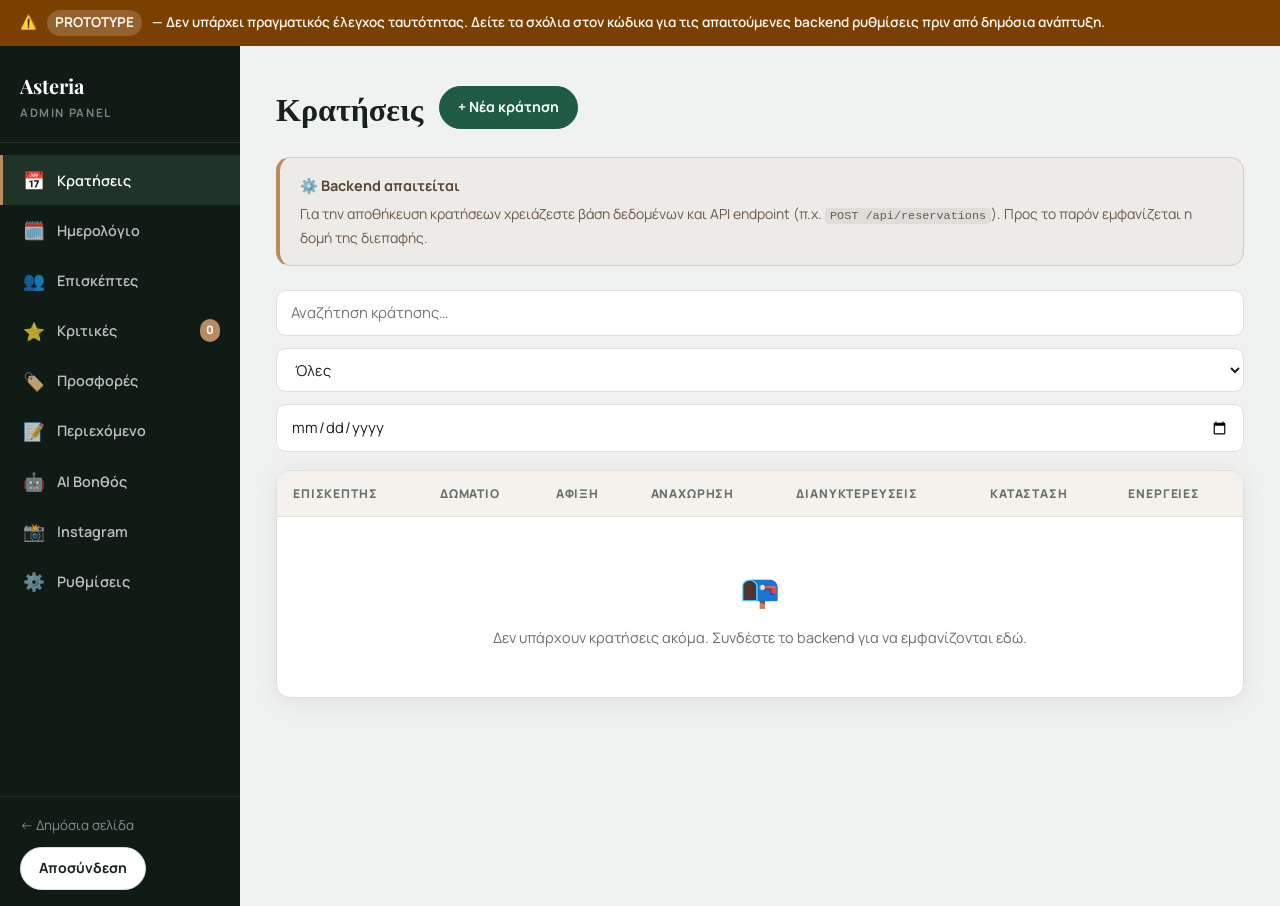
==== commit 66586b79: "Implement backend foundation and auth flows" ====
--- a/admin/index.html
+++ b/admin/index.html
@@ -119,6 +119,9 @@
         <a href="../index.html" class="admin-back-link">
           <span aria-hidden="true">←</span> Δημόσια σελίδα
         </a>
+        <button class="admin-btn" type="button" id="adminLogoutBtn" style="margin-top:10px;">
+          Αποσύνδεση
+        </button>
       </div>
 
     </aside>
@@ -130,7 +133,7 @@
       <div class="admin-tab" id="tab-reservations">
         <div class="admin-page-header">
           <h1>Κρατήσεις</h1>
-          <button class="admin-btn admin-btn-primary" type="button">
+          <button class="admin-btn admin-btn-primary" type="button" id="addReservationBtn">
             + Νέα κράτηση
           </button>
         </div>
@@ -148,16 +151,17 @@
           <input
             type="search"
             class="admin-input"
+            id="reservationSearch"
             placeholder="Αναζήτηση κράτησης…"
             aria-label="Αναζήτηση κράτησης"
           >
-          <select class="admin-select" aria-label="Φίλτρο κατάστασης">
-            <option>Όλες</option>
-            <option>Επιβεβαιωμένες</option>
-            <option>Σε αναμονή</option>
-            <option>Ακυρωμένες</option>
+          <select class="admin-select" aria-label="Φίλτρο κατάστασης" id="reservationStatusFilter">
+            <option value="all">Όλες</option>
+            <option value="confirmed">Επιβεβαιωμένες</option>
+            <option value="pending">Σε αναμονή</option>
+            <option value="cancelled">Ακυρωμένες</option>
           </select>
-          <input type="date" class="admin-input" aria-label="Φίλτρο ημερομηνίας">
+          <input type="date" class="admin-input" aria-label="Φίλτρο ημερομηνίας" id="reservationDateFilter">
         </div>
 
         <div class="admin-table-wrapper">
@@ -207,7 +211,7 @@
             <span>Δευ</span><span>Τρί</span><span>Τετ</span>
             <span>Πεμ</span><span>Παρ</span><span>Σαβ</span><span>Κυρ</span>
           </div>
-          <div class="calendar-grid-body">
+          <div class="calendar-grid-body" id="calendarGridBody">
             <!-- Visual placeholder cells -->
             <div class="cal-day cal-prev">28</div>
             <div class="cal-day cal-prev">29</div>
@@ -322,7 +326,7 @@
       <div class="admin-tab hidden" id="tab-offers">
         <div class="admin-page-header">
           <h1>Προσφορές</h1>
-          <button class="admin-btn admin-btn-primary" type="button">+ Νέα προσφορά</button>
+          <button class="admin-btn admin-btn-primary" type="button" id="addOfferBtn">+ Νέα προσφορά</button>
         </div>
 
         <div class="admin-backend-notice">
@@ -495,7 +499,6 @@
                 class="admin-btn admin-btn-primary admin-btn-ai"
                 type="button"
                 id="aiGenerateBtn"
-                disabled
                 title="Απαιτείται backend σύνδεση με AI API"
               >
                 🤖 Δημιουργία περιεχομένου
@@ -513,8 +516,11 @@
                 placeholder="Το παραγόμενο κείμενο θα εμφανιστεί εδώ μετά τη σύνδεση με AI API…"
               ></textarea>
               <div class="ai-output-actions">
-                <button class="admin-btn" type="button" id="aiCopyBtn" disabled>
+                <button class="admin-btn" type="button" id="aiCopyBtn">
                   📋 Αντιγραφή
+                </button>
+                <button class="admin-btn" type="button" id="aiSaveDraftBtn">
+                  💾 Αποθήκευση draft
                 </button>
                 <button class="admin-btn" type="button" id="aiClearBtn">
                   🗑️ Καθαρισμός
@@ -582,7 +588,7 @@
             <button
               class="admin-btn admin-btn-instagram"
               type="button"
-              disabled
+              id="instagramConnectBtn"
               title="Απαιτείται Meta API ρύθμιση"
             >
               Σύνδεση μέσω Meta
@@ -648,11 +654,10 @@
               <button
                 class="admin-btn admin-btn-primary"
                 type="button"
-                disabled
-                title="Απαιτείται AI backend"
+                id="instagramDraftSaveBtn"
+                title="Αποθήκευση πρόχειρου caption"
               >
-                🤖 Δημιουργία caption
-                <span class="ai-btn-note">(Χρειάζεται AI backend)</span>
+                💾 Αποθήκευση caption draft
               </button>
             </div>
 
@@ -669,7 +674,7 @@
               <button
                 class="admin-btn"
                 type="button"
-                disabled
+                id="instagramPublishBtn"
                 title="Απαιτείται Meta API έγκριση"
               >
                 📤 Δημοσίευση στο Instagram
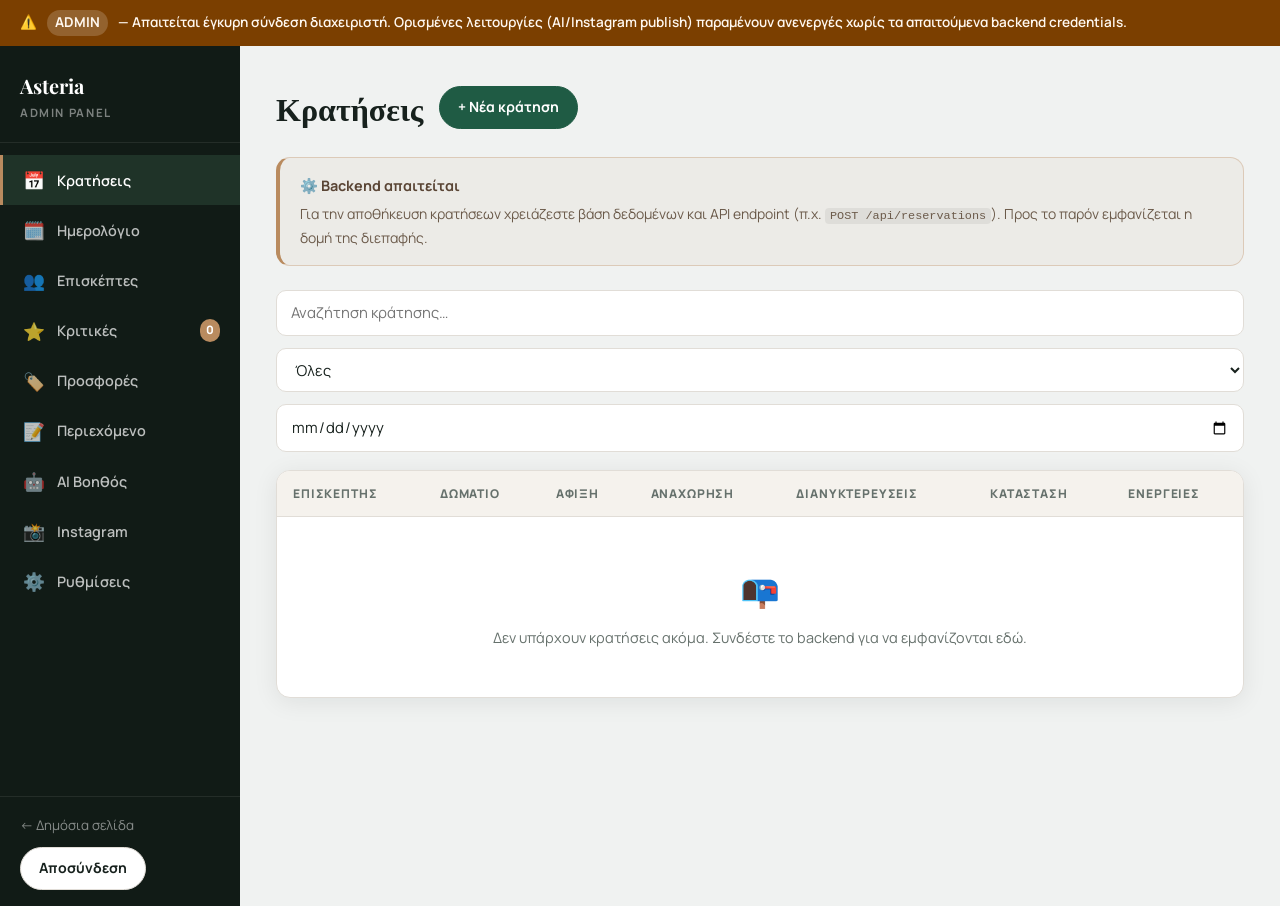
==== commit 152dcfa7: "Address validation feedback and harden auth/security handling" ====
--- a/admin/index.html
+++ b/admin/index.html
@@ -34,25 +34,25 @@
     ╔══════════════════════════════════════════════════════════════╗
     ║  PROTOTYPE NOTICE                                           ║
     ║                                                             ║
-    ║  This admin dashboard is a UI PROTOTYPE ONLY.              ║
-    ║  It does NOT provide real authentication or data storage.   ║
+    ║  This admin dashboard now uses backend APIs and auth.       ║
+    ║  Some integrations (AI/Instagram publish) still need keys.  ║
     ║                                                             ║
-    ║  REQUIRED BACKEND WORK BEFORE PRODUCTION USE:               ║
-    ║  • Secure server-side authentication (e.g. JWT / OAuth)     ║
-    ║  • Session management with HTTPS-only cookies               ║
-    ║  • Database integration (reservations, guests, reviews)     ║
-    ║  • Server-rendered or API-protected admin routes            ║
-    ║  • Role-based access control                                ║
+    ║  REQUIRED BEFORE FULL PRODUCTION AUTOMATION:                ║
+    ║  • Configure all environment variables in Vercel            ║
+    ║  • Apply Supabase migration                                 ║
+    ║  • Configure AI provider and Meta Graph credentials         ║
+    ║  • Complete Meta App Review for instagram_content_publish   ║
+    ║  • Review owner credentials and rotation policy             ║
     ║                                                             ║
-    ║  Do NOT deploy this page publicly without backend auth.     ║
+    ║  Do NOT deploy without env configuration and DB migration.  ║
     ╚══════════════════════════════════════════════════════════════╝
   -->
 
   <div class="prototype-banner" role="alert">
     <span aria-hidden="true">⚠️</span>
-    <strong>PROTOTYPE</strong> — Δεν υπάρχει πραγματικός έλεγχος ταυτότητας.
-    Δείτε τα σχόλια στον κώδικα για τις απαιτούμενες backend ρυθμίσεις
-    πριν από δημόσια ανάπτυξη.
+    <strong>ADMIN</strong> — Απαιτείται έγκυρη σύνδεση διαχειριστή.
+    Ορισμένες λειτουργίες (AI/Instagram publish) παραμένουν ανενεργές χωρίς
+    τα απαιτούμενα backend credentials.
   </div>
 
   <div class="admin-layout">
